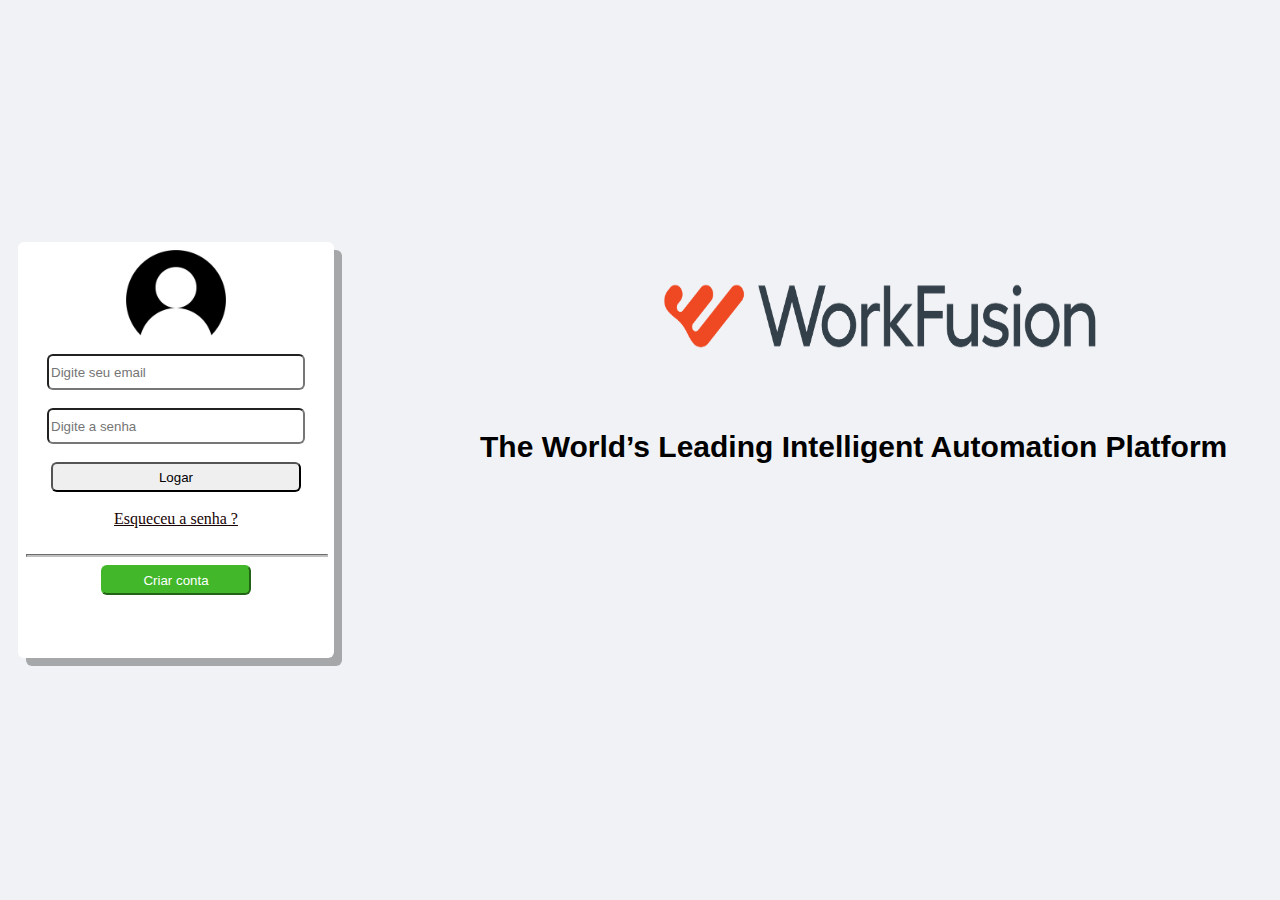
==== index.html @ 0995c7e7 "first commit" ====
<!DOCTYPE html>
<html lang="pt-br">
<head>
    <meta charset="UTF-8">
    <meta http-equiv="X-UA-Compatible" content="IE=edge">
    <meta name="viewport" content="width=device-width, initial-scale=1.0">
    <title>login</title>
    <!--<link rel="shortcut icon" href="favicon.ico" type="image/x-icon">-->
    <link rel="stylesheet" href="index.css">
</head>
<body>
    <div id="div1">
        <img src="Imagens/abstract-user-flat-4.png" alt=""><br>
        <input type="text"  placeholder="Digite seu email"><br> <br>
        <input type="password" placeholder="Digite a senha" id="senha"> <br> <br>
        
        <input type="button" value="Logar"><br> <br>

        <a href="pag003/pag003.html" >Esqueceu a senha ?</a> <br> <br>
        <hr>
        <a href="pag002/pag002.html"><input type="button" value="Criar conta" id="criar"><br></a>
   
	
   </div>
    <picture>
        <div id="div3">
            <div id="div2"><img src="Imagens/Workfusion_2020_Logo.png" alt="" id="img1"></div>
            <h2>The World’s Leading
                Intelligent Automation Platform</h2>
        </div>
    </picture>
    
</body>
</html>
---- index.css ----
img{width: 100px;
height: auto;
}
div#div1{
      /* 4 */
      
      margin-left: 10px;
    background-color: #ffff;
    text-align: center;
    width: 300px;
    border-radius: 6px;
    padding: 8px;
    height: 400px;
    box-shadow: 8px 8px rgba(0, 0, 0, 0.308);
    
   position: absolute;              /* 2 */
   top: 50%;                         /* 3 */
   transform: translate(0, -50%)   /* 4 */
}
input{
    width: 250px;
    height: 30px;
    border-radius: 6px;
   
}
a{
    color: rgb(24, 4, 4);
}
input#criar{
    width: 150px;
   background-color: #42b72a;
  border-color: #42b72a;
  color: white;}
hr{
    width: 300px;
    border-color:silver;
    height: 1px;
    background-color: silver;
}
body{background-color: #f0f2f5;


}
div#div2{
    margin-left: auto;
    margin-right: auto;
    width: 500px;
    height: 250;
    
}
img#img1{
    width: 500px;
    height: 150px;
}
    h1{width: 500px;
        height: 150px;}
 div#div3{
    width: 800px;
    height: 400px; 
   position: absolute;
    bottom: 0;
    left: 1;
    top:0;
    right: 0;
    margin: auto;
    font-family: sans-serif;
    font-size: 20px;
}
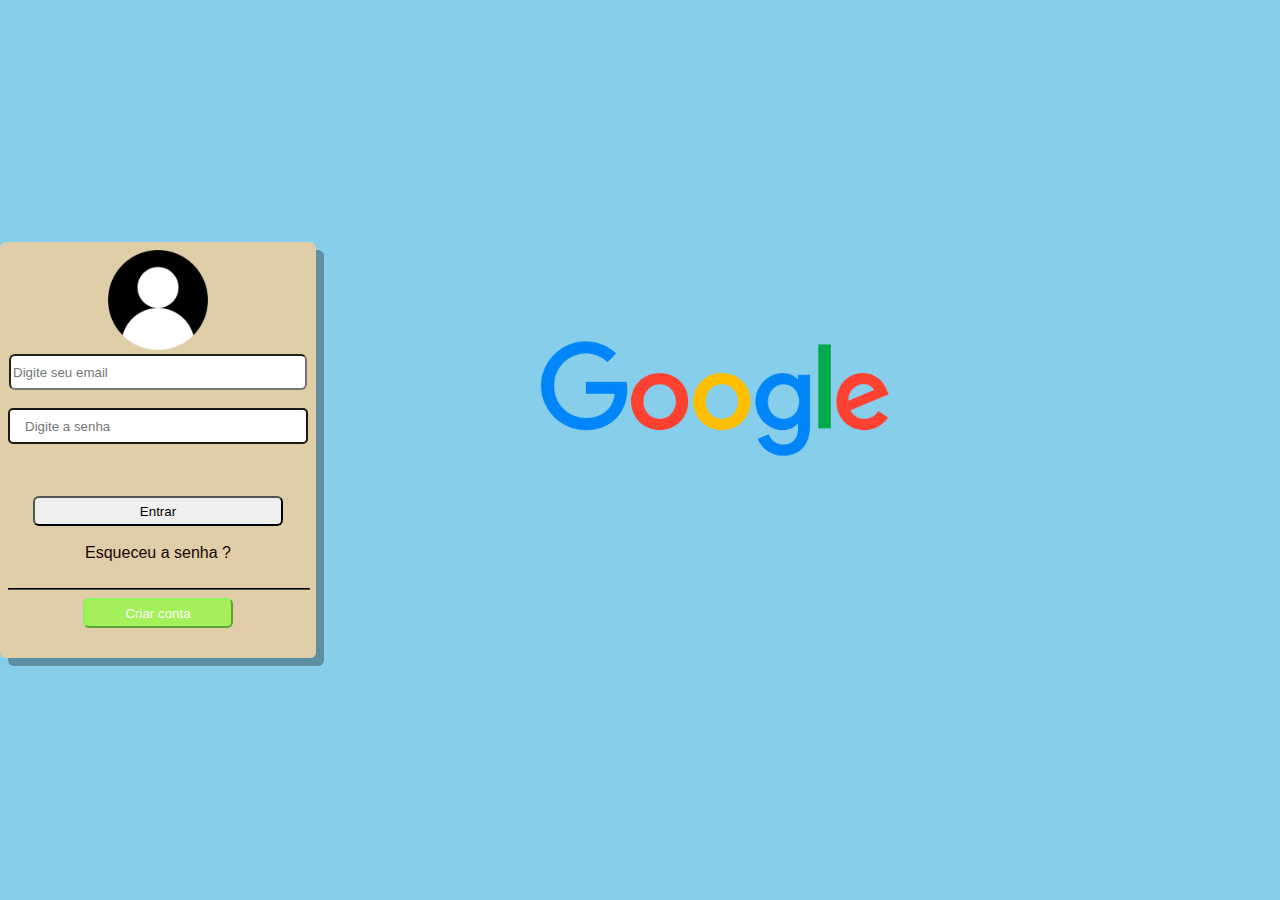
==== commit 60e28db0: "Verão 2" ====
--- a/index.html
+++ b/index.html
@@ -5,30 +5,36 @@
     <meta http-equiv="X-UA-Compatible" content="IE=edge">
     <meta name="viewport" content="width=device-width, initial-scale=1.0">
     <title>login</title>
-    <!--<link rel="shortcut icon" href="favicon.ico" type="image/x-icon">-->
+    
     <link rel="stylesheet" href="index.css">
+    
 </head>
 <body>
+   
+    
+    
     <div id="div1">
         <img src="Imagens/abstract-user-flat-4.png" alt=""><br>
-        <input type="text"  placeholder="Digite seu email"><br> <br>
-        <input type="password" placeholder="Digite a senha" id="senha"> <br> <br>
-        
-        <input type="button" value="Logar"><br> <br>
+        <input type="text"  placeholder="Digite seu email" id="email"><br> <br>
+        <div id="divolho"><input type="password" placeholder="Digite a senha" id="senha" onclick="clicar()"   onkeyup="digitar()" onkeypress="esconderolho()"><img src="" alt="" id="olho" onmousedown="mostrar()" onmouseup="esconder()"> </div>
+             <br> <br>
+        <p id="p1"></p>
+        <input type="button" value="Entrar"><br> <br>
 
-        <a href="pag003/pag003.html" >Esqueceu a senha ?</a> <br> <br>
+        <a href="pag003/pag003.html" id="a_1">Esqueceu a senha ?</a> <br> <br>
         <hr>
         <a href="pag002/pag002.html"><input type="button" value="Criar conta" id="criar"><br></a>
+        
+      </div>
+      <div id="div_img"><img src="Imagens/Google-Logo.png" alt="" id="img_1"></div>
+      
+        
+          
+           
+          
+        
+        <script src="bundle.js"></script>
    
-	
-   </div>
-    <picture>
-        <div id="div3">
-            <div id="div2"><img src="Imagens/Workfusion_2020_Logo.png" alt="" id="img1"></div>
-            <h2>The World’s Leading
-                Intelligent Automation Platform</h2>
-        </div>
-    </picture>
     
 </body>
 </html>--- a/index.css
+++ b/index.css
@@ -5,17 +5,23 @@
       /* 4 */
       
       margin-left: 10px;
-    background-color: #ffff;
+    background-color: 	#f8ce96c9;
     text-align: center;
     width: 300px;
     border-radius: 6px;
     padding: 8px;
     height: 400px;
     box-shadow: 8px 8px rgba(0, 0, 0, 0.308);
+    top: 50px;
+    position: absolute;
+    top: 0px; bottom: 0px;
+    left: 0; right: 975px;
+    margin: auto;
+
+}
+input#email{
+    width: 290px;
     
-   position: absolute;              /* 2 */
-   top: 50%;                         /* 3 */
-   transform: translate(0, -50%)   /* 4 */
 }
 input{
     width: 250px;
@@ -26,18 +32,31 @@
 a{
     color: rgb(24, 4, 4);
 }
+input#senha{
+    width: 266px;
+    border-color: rgb(24, 4, 4);
+    height: 30px;
+    border-radius: 4px;
+    box-shadow: 0 0 0 0;
+    border: 0 none;
+    outline: 0;
+    
+}
 input#criar{
     width: 150px;
-   background-color: #42b72a;
-  border-color: #42b72a;
+   background-color: #a3f05a;
+  border-color: #8cf55c;
   color: white;}
 hr{
     width: 300px;
-    border-color:silver;
-    height: 1px;
+    border-color:black;
+    height: 0,4px;
     background-color: silver;
 }
-body{background-color: #f0f2f5;
+body{background-color: #87ceeb;
+vertical-align: middle;
+text-align: center;
+margin-bottom: auto;
 
 
 }
@@ -49,20 +68,95 @@
     
 }
 img#img1{
-    width: 500px;
-    height: 150px;
+    width: 200px;
+    height:     60px;
+    vertical-align: middle;
+    
 }
     h1{width: 500px;
         height: 150px;}
  div#div3{
-    width: 800px;
-    height: 400px; 
-   position: absolute;
-    bottom: 0;
-    left: 1;
-    top:0;
-    right: 0;
-    margin: auto;
+    width: 600px;
+    height: 200px;
+   
+    margin-left: auto;
+    text-align: center;
+    float: right;
+    
+    
+    height:200px;
+    width: 600px;
+    top: 0; bottom: 0;
+left: 1; right: 0;
+margin: auto;
+position: absolute;
+}
+img#olho{
+    width: 25px;
+    vertical-align: middle;
+    
+}
+#divimg{
+    background-color: white;
+    
+    border: 2px solid;
+    border-color:rgb(15, 15, 12);
+    border-radius: 4px;
+  
+   
+        display: table-cell;
+        text-align: center;
+        vertical-align: middle;
+    
+    }
+    #top{
+        position:absolute;
+        top:0;
+        left:0;
+        z-index:11;
+      
+        width:100%;
+        height: 50px;
+        
+        filter: alpha(opacity=65);
+        text-align: center;
+        
+    }
+    #logo1{
+        width: 250px;
+    }
+
+h2{
+    font-size: 15pt;
+}
+ #divolho{
+    background-color: white;
+    text-align:center;
+    border: 2px solid;
+    border-color:rgb(26, 26, 21);
+    border-radius: 5px;
+ }
+   
+#div_img{
+width: 500px;
+height: 400px;
+
+text-align: right;
+
+
+margin-left: 55%;
+position: absolute;
+top: 100px; bottom: 0;
+left: 0px; right: 0px;
+margin: auto;
+
+
+}
+#img_1{
+    width: 350px;
+    margin-top: auto;
+}
+#a_1{
     font-family: sans-serif;
-    font-size: 20px;
-}       +    text-decoration-line: none;
+}